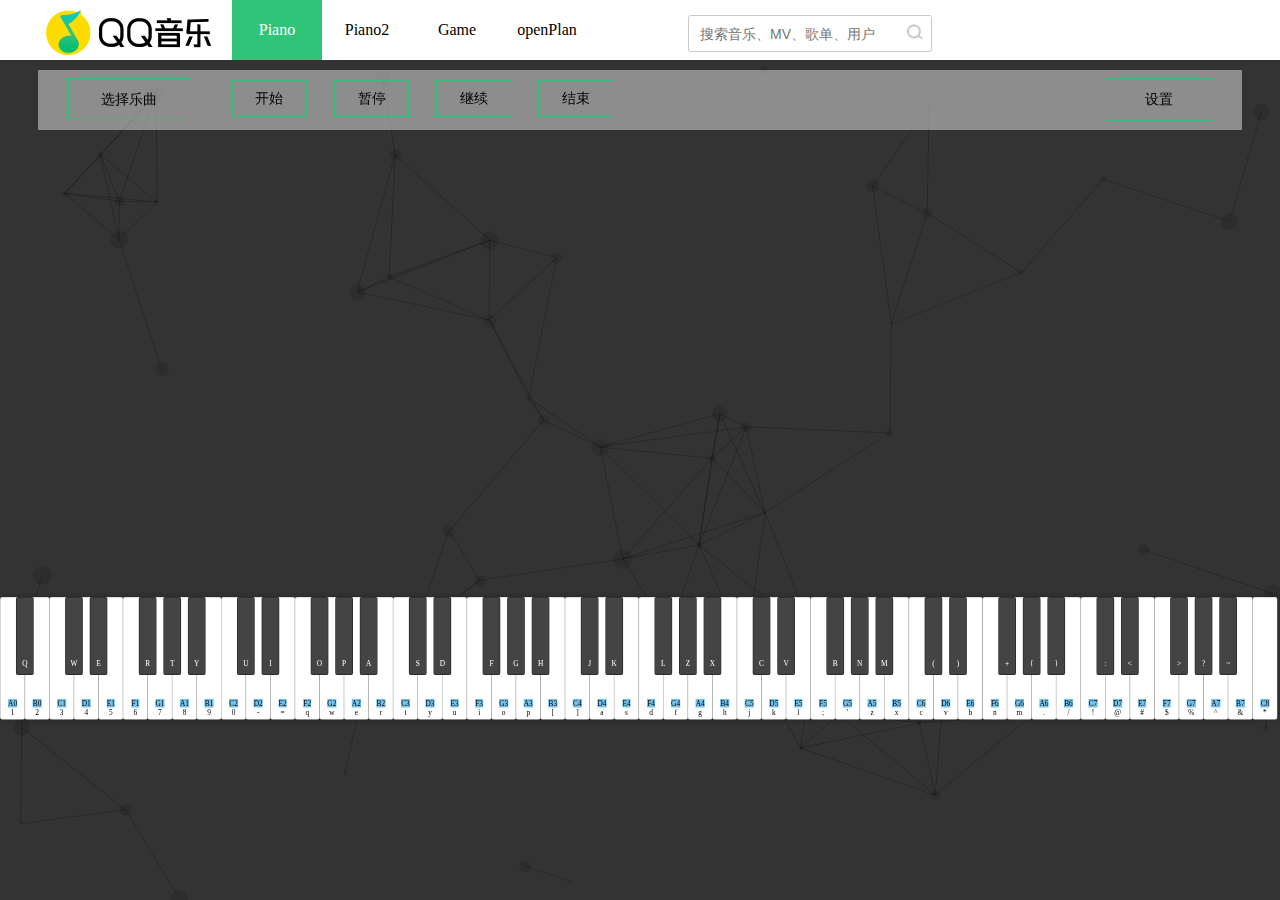
==== index.html @ fe33d424 "all page" ====
<!DOCTYPE html>
<html lang="en">
    <meta charset="UTF-8">
    <meta http-equiv="X-UA-Compatible" content="IE=edge">
    <meta name="viewport" content="width=device-width, initial-scale=1.0">
    <title>Piano</title>
    <link href="./css/index.css" rel="stylesheet" type="text/css"/>
    <script src="./js/index.js" type="text/javascript"></script>
    <script src="./js/all.js" type="text/javascript"></script>
    <script src="./js/midiBase64.js" type="text/javascript"></script>
    <!--<script src="./js/vue.min.js" type="text/javascript"></script>-->
    <script src="./js/canvas.js" type="text/javascript"></script>
    <script src="./js/back.js" type="text/javascript"></script>
    <!-- polyfill -->
	<script src="./midijs/Base64.js" type="text/javascript"></script>
	<script src="./midijs/Base64binary.js" type="text/javascript"></script>
    <!--
	<script src="./midijs/WebAudioAPI.js" type="text/javascript"></script>
    <script src="./midijs/WebMIDIAPI.js" type="text/javascript"></script>
    -->
    <!-- jasmid package -->
	<script src="./midijs/stream.js"></script>
	<script src="./midijs/midifile.js"></script>
	<script src="./midijs/replayer.js"></script>
	<!-- midi.js package -->
	<script src="./midijs/audioDetect.js" type="text/javascript"></script>
	<script src="./midijs/gm.js" type="text/javascript"></script>
	<script src="./midijs/loader.js" type="text/javascript"></script>
	<script src="./midijs/plugin.audiotag.js" type="text/javascript"></script>
	<script src="./midijs/plugin.webaudio.js" type="text/javascript"></script>
	<script src="./midijs/plugin.webmidi.js" type="text/javascript"></script>
    <script src="./midijs/player.js" type="text/javascript"></script>
    <script src="./midijs/synesthesia.js" type="text/javascript"></script>
    
	<!-- utils -->
	<script src="./midijs/dom_request_xhr.js" type="text/javascript"></script>
	<script src="./midijs/dom_request_script.js" type="text/javascript"></script>

</head>
<body>
    <div class="head" id="head">
        <div class="main-header main claerfix bor-bottom">
            <div class="logo float-left">
                <img class="logo-img" src="./img/logo.png" alt="">
            </div>
            <div class="main-header-choice">
                <ul id="main-header-list" class="main-header-list claerfix">

                </ul>
            </div>
            <div class="search float-left claerfix">
                <input class="search-input-input" type="text" placeholder="搜索音乐、MV、歌单、用户">
                <button id="search" class="search-input">
                    <i class="icon-search"></i>
                </button>
            </div>
            <div class="login float-left">
                <div class="login-login claerfix">
                    <div class="login-btn float-left">
                        <a class="loginin" href="#">登录</a>
                    </div>
                    <div class="register-btn float-left">
                        <a class="register" href="#">注册</a>
                    </div>
                </div>
            </div>
        </div>
    </div>
    <div class="contain" id="contain">
        <canvas id="back-canvas" class="back-canvas"></canvas>
        <div class="main-piano">
            <div class="piano-label claerfix">
                <div class="choose-piano float-left claerfix">
                    <div class="song-name float-left" id="songname">
                        <a href="#" onclick="getSongLists()">选择乐曲</a>
                        <ul id="chooseLists" class="chooseLists"></ul>
                    </div>
                    <div class="control float-left">
                        <a href="#" onclick="playMIDI()">开始</a>
                        <a href="#" onclick="pauseMIDI();">暂停</a>
                        <a href="#" onclick="resumeMIDI();">继续</a>
                        <a href="#" onclick="stopMIDI();">结束</a>
                    </div>
                </div>
                <div class="setting float-left">
                    <div class="onSetting" id="start-setting">
                        <a>设置</a>
                    </div>
                </div>
                <div class="setting-list float-left" id="setting-list">
                    <ul class="setting-lists" id="setting-lists">
                        
                    </ul>
                </div>
            </div>
            <div class="piano-contain">

            </div>
            <div class="piano-keys-keys" id="colors">
                <div class="main-contain">
                    <div class="canvas-contain" id="canvas-contain">
                        <canvas id="myCanvas0" class="myCanvas canvas-card" width="2080px">

                        </canvas>
                        <canvas id="myCanvas1" class="myCanvas canvas-card" width="2080px">

                        </canvas>
                    </div>
                    <div class="piano-keys piano-scroll" id="piano-keys">
                        <div class="piano-keys-black" id="piano-keys-black">

                        </div>
                        <div class="piano-keys-white" id="piano-keys-white">

                        </div>
                    </div>
                </div>
            </div>
        </div>
    </div>
    <script type="text/javascript">
        function playMIDI(){
            if(MIDI.Player.playing){
                MIDI.Player.stop();
                alert("当前乐曲未结束！")
                return;
            }
            //检测支持性
            var canvas = document.getElementById('myCanvas0');
            if (!canvas.getContext){
                console.log("浏览器不支持canvas");
            }
            MIDI.loadPlugin({
                soundfontUrl: "./soundfont/",
                instrument: "acoustic_grand_piano",
                onprogress: function(state, progress) {
                    console.log(progress * 100);
                },
                onsuccess: function() {
                    var songname = document.getElementById("songname");
                    var filepath = songname.children[0].getAttribute("path");
                    var file = filepath;
                    //MIDI.Player.BPM = 84;
                    MIDI.Player.loadFile(file, function(){
                        MIDI.Player.addListener(function(data) {
                            var pianoKey = data.note - 21 + 1;
                            if (data.message === 144){//128 is noteOff, 144 is noteOn
                                changeKeysBack(pianoKey);
                                createCanvas(pianoKey);
                                console.log(data.note,data.channel,data.now,data.end,data.message,data.velocity);
                            }
                            else{
                                recoverKeysBack(pianoKey);
                            }
                        })
                        MIDI.Player.start();
                    });
                }
            });
        }
        function pauseMIDI(){
            MIDI.Player.pause(); // pause the MIDI track.
        }
        function resumeMIDI(){
            MIDI.Player.resume(); // resume the MIDI track from pause.
        }
        function stopMIDI(){
            MIDI.Player.stop(); // stops all audio being played, and resets currentTime to 0.
        }
    </script>
</body>
</html>
---- css/index.css ----
*{
    margin:0;
    padding:0;
}
li{
    list-style: none;/*去除黑点*/
}
a{
    text-decoration: none;/*去除下划线*/
    color: black;
    font-size: 14px;
}
a:hover{
    color: #30c478;
    cursor: pointer;
}
.main{
    width: 1200px;
    margin: 0 auto;
}
.float-left{
    float: left;
}
.float-right{
    float: right;
}
/*去除浮动*/
.clearfix:before, .clearfix:after {
    content: "";
    display: block;
    clear: both;
}
/*设置IE兼容*/
.claerfix{
    zoom: 1;
}
.head{
    position: absolute;
    top: 0;
    height: 60px;
    background: #ffffff;
    overflow: hidden;
    width: 100%;
}
.head .main-header{
    height: 60px;
    max-height: 60px;
    width: auto;
    max-width: 1200px;
    overflow: hidden;
}
.head .main-header .logo{
    background: #ffffff;
}
.head .main-header .logo .logo-img{
    width: 170px;
    margin: 10px 16px 0px 6px;
}
.head .main-header .main-header-choice{
    line-height: 60px;
    text-align: center;
    background: #fff;
}
.head .main-header .main-header-choice .main-header-list{
    background: #fff;
}
.head .main-header .main-header-choice .main-header-list li a{
    float: left;
    width: 90px;
    font-size: 16px;
}
.head .main-header .main-header-choice .main-header-list .active{
    background: #30c478;
    color: #fff;
}
.head .main-header .main-header-choice .main-header-list .active:hover{
    color: #fff;
}
.head .main-header .main-header-choice .main-header-list li a:hover{
    color: #30c478;
}
.head .main-header .main-header-choice .main-header-list li a:active{
    background: #30c478;
    color: #fff;
}
.head .search{
    border: 1px solid #c9c9c9;
    padding: 0 33px 0 11px;
    line-height: 35px;
    height: 35px;
    margin-top: 14.5px;
    position: relative;
    border-radius: 3px;
    background: transparent;
    margin-left: 8%;
}
.head .search .search-input-input{
    width: 198px;
    height: 26px;
    border: 0;
    font-size: 14px;
    outline: none;
}
.head .search .search-input {
    border: 0;
    position: absolute;
    right: 0;
    top: 0;
    width: 32px;
    height: 32px;
    background-color: #fff;
}
.head .search .search-input:hover .icon-search{
    background: url("../img/search-icon-2.png") no-repeat;
    background-size: 100% 100%;
    background-color: #fff;
    display: inline-block;
    margin-top: 4px;
    width: 16px;
    height: 16px;
    cursor: pointer;
}
.head .search .search-input .icon-search{
    background: url("../img/search-icon.png") no-repeat;
    background-size: 100% 100%;
    background-color: #fff;
    display: inline-block;
    margin-top: 4px;
    width: 16px;
    height: 16px;
}
.head .login{
    margin-left: 10%;
}
.head .login .login-login{
    width: 200px;
    float: right;
    text-align: center;
    margin-top: 15px;
}
.head .login .login-login .login-btn{
    border: 1px #c9c9c9 solid;
    border-radius: 3px;
    width: 100px;
    height: 30px;
}
.head .login .login-login .register-btn{
    margin-left: 20px;
    border-radius: 3px;
    width: 60px;
    height: 30px;
}
.head .login .login-login a{
    line-height: 30px;
}
.head .login .login-login .login-btn:hover{
    background: #30c478;
    cursor: pointer;
}
.head .login .login-login .login-btn:hover a{
    color: #fff;
}
.contain{
    width: 100%;
    position: absolute;
    top: 60px;
    bottom: 0px;
    height: auto;
    overflow: hidden;
}
.back-canvas{
    position: absolute;
    overflow: hidden;
    height: 100%;
    max-width: 100%;
    width: auto;
    z-index: 1;
    pointer-events: none;
}
.contain .main-piano{
    width: 100%;
    height: 100%;
}
.contain .main-piano .piano-label{
    position: relative;
    z-index: 10;
    width: 100%;
    height: 60px;
}
.contain .main-piano .piano-label .choose-piano{
    display: block;
    margin: 10px 0 10px 3%;
    width: 74%;
    height: 100%;
    background: #ffffff70;
    overflow: hidden;
}
.contain .main-piano .piano-label .choose-piano .song-name{
    width: 120px;
    text-align: center;
    line-height: 40px;
    height: 40px;
    margin-top: 8px;
    margin-left: 30px;
    border: 1px solid #30c478;
}
.contain .main-piano .piano-label .choose-piano .song-name .chooseLists{
    overflow: hidden;
    background: #ffffff;
    text-align: center;
    position: absolute;
    top: 60px;
    height: 0;
}
.contain .main-piano .piano-label .choose-piano .song-name .chooseLists li:hover{
    background: #c9c9c99a;
    cursor: pointer;
    color: #30c478;
}
.contain .main-piano .piano-label .choose-piano .song-name .chooseLists li{
    max-width: 120px;
    line-height: 30px;
    font-size: 14px;
    overflow: hidden;
    text-overflow:ellipsis;
    white-space: nowrap;
}
.contain .main-piano .piano-label .choose-piano .song-name:hover{
    background: #30c478;
    cursor: pointer;
}
.contain .main-piano .piano-label .choose-piano .song-name:hover a{
    color: #ffffff;
}
.contain .main-piano .piano-label .choose-piano .song-name:hover .chooseLists{
    display: block;
    height: auto;
    color: rgb(0, 0, 0);
    border: 1px solid #cccccc;
    border-radius: 2px;
}
.contain .main-piano .piano-label .choose-piano .control{
    width: 60%;
    line-height: 40px;
    margin-top: 8px;
    margin-left: 30px;
}
.contain .main-piano .piano-label .choose-piano .control a{
    border: 1px solid #30c478;
    padding: 10px 4%;
    margin: 0% 2%;
}
.contain .main-piano .piano-label .choose-piano .control a:hover{
    background: #30c478;
    cursor: pointer;
    color: #ffffff;
}
.contain .main-piano .piano-label .setting{
    display: block;
    margin: 10px 3% 10px 0;
    width: 20%;
    height: 100%;
    background: #ffffff70;
    overflow: hidden;
}
.contain .main-piano .piano-label .setting .onSetting{
    width: 40%;
    text-align: center;
    line-height: 40px;
    margin-top: 8px;
    float: right;
    margin-right: 30px;
    border: 1px solid #30c478;
    overflow: hidden;
    text-overflow:ellipsis;
    white-space: nowrap;
}
.contain .main-piano .piano-label .setting .onSetting:hover{
    cursor: pointer;
    background: #30c478;
}
.contain .main-piano .piano-label .setting .onSetting:hover a{
    color: #ffffff;
}
.setting-list{
    width: 94%;
    margin: 10px 3% 10px 3%;
    overflow: hidden;
}
.setting-list .setting-lists{
    width: 100%;
    border-radius: 4px;
    padding: 10px 0;
    height: auto;
    overflow: hidden;
    background: #ffffffb2;
    transition: all 5s cubic-bezier(0.075, 0.82, 0.165, 1);
}
.setting-list .setting-lists .setting-li{
    border-top: 1px dotted #8d8c8c7e;
    border-bottom: 1px solid #a5a4a4bb;
    line-height: 50px;
    max-height: 50px;
    overflow: hidden;
    margin: 0 30px;
    padding-left: 8%;
}
.setting-li:hover{
    box-shadow: inset -2px -2px 2px 1px #f3f3f39c;
}
.setting-li a{
    float: right;
    line-height: 50px;
}
.setting-li a:hover{
    color: #000;
}
.setting-li .numSetting{
    line-height: 50px;
    margin-right: 60%;
}
.setting-li .numSetting .left-btn{
    float: left;
    width: 30px;
    height: 50px;
    background: url("../img/left-grey.png");
    background-size: contain;
    background-repeat: no-repeat;
    background-position: 50% 50%;
}
.setting-li .numSetting .right-btn{
    float: left;
    width: 30px;
    height: 50px;
    background: url("../img/right-grey.png");
    background-size: contain;
    background-repeat: no-repeat;
    background-position: 50% 50%;
}
.setting-li .numSetting .left-btn:hover{
    background: url("../img/left-green.png");
    background-size: contain;
    background-repeat: no-repeat;
    background-position: 50% 50%;
}
.setting-li .numSetting .right-btn:hover{
    background: url("../img/right-green.png");
    background-size: contain;
    background-repeat: no-repeat;
    background-position: 50% 50%;
}
.setting-li .numSetting span{
    width: 30px;
    float: left;
    text-align: center;
}
.setting-li .buttonSetting{
    margin-right: 61.5%;
    height: 30px;
    margin-top: 8px;
    width: 60px;
    border: 3px solid rgba(255, 255, 255, 0.788);
    border-radius: 20px;
}
.setting-li .buttonSetting .setting-btn{
    height: 20px;
    border: 3px solid  rgba(255, 255, 255, 0.788);
    background:  rgba(255, 255, 255, 0.788);
    width: 20px;
    margin-top: 2.5px;
    margin-left: 3px;
    border-radius: 20px;
    transition-duration: .3s;
    -moz-transition-duration: .3s; /* Firefox 4 */
    -webkit-transition-duration: .3s; /* Safari 和 Chrome */
    -o-transition-duration: .3s; /* Opera */
    transition-property: all;
    -moz-transition-property: all; /* Firefox 4 */
    -webkit-transition-property: all; /* Safari and Chrome */
    -o-transition-property: all; /* Opera */
}
.setting-li .buttonSetting .setting-btn-active{
    margin-right: 3px;
    float: right;
    border: 3px solid #30c478c7;
    background:  #30c478c7;
}
.setting-li .buttonSetting-active{
    border: 3px solid #30c478c7;
}
.contain .main-piano .piano-contain{
    position: relative;
    width: 100%;
    height: auto;
    z-index: 10;
}
.contain .main-piano .piano-keys-keys{
    position: absolute;
    top: 0;
    left: 0;
    width: 100%;
    height: 100%;
    overflow-x: hidden;
    pointer-events: none;
}
.contain .main-piano .piano-keys-keys .main-contain{
    position: absolute;
    background: rgba(0, 0, 0, 0.800);
    overflow: hidden;
    display: block;
    width: 2080px;
    height: 100%;
    z-index: 2;
}
.contain .main-piano .piano-keys-keys .main-contain .canvas-contain{
    width: 2080px;
    position: relative;
    transform-origin: 0 0%;/*更改一个元素变形的原点*/
    overflow: hidden;
    pointer-events: none;
}
.contain .main-piano .piano-keys-keys .main-contain .canvas-contain .myCanvas{
    overflow: hidden;
    position: relative;
    transition-duration: 0.01s;
    -moz-transition-duration: 0.01s; /* Firefox 4 */
    -webkit-transition-duration: 0.01s; /* Safari 和 Chrome */
    -o-transition-duration: 0.01s; /* Opera */
    transition-property: all;
    -moz-transition-property: all; /* Firefox 4 */
    -webkit-transition-property: all; /* Safari and Chrome */
    -o-transition-property: all; /* Opera */
}
.contain .main-piano .piano-keys{
    position: relative;
    height: auto;
    touch-action: none;/*禁用元素上的所有手势,使用自己的拖放和缩放*/
    overflow: visible;
    transition: transform .2s;
    user-select: none;/*禁止选中文字*/
    -webkit-user-select: none;/*禁止选中文字*/
    -webkit-user-drag: none;/*元素不能被拖动。在通过选中后可拖拽。*/
    /*auto：使用默认的拖拽行为，这种情况只有图片和链接可以被拖拽。element：整个元素（不仅仅只是它的内容）可拖拽。*/
    -webkit-tap-highlight-color: rgba(0,0,0,0);/*设置点击链接时显示在链接上的突出显示的颜色*/
    transform-origin: 0 0%;/*更改一个元素变形的原点*/
    font-size: 12px;
    box-shadow: 0 0 10px rgb(0 0 0 / 27%);
    pointer-events: auto;
}
.contain .main-piano .piano-scroll{
    width: 2080px;
}
.contain .main-piano .piano-keys .piano-keys-black{
    position: absolute;
    height: 125px;
    margin: 0 0 0 26px;
    width: 0;
    bottom: 75px;
    z-index: 4;
    pointer-events: none;
}
.contain .main-piano .piano-keys .piano-keys-black .piano-key{
    position: absolute;
    left: 0;
    top: 0;
    width: 27px;
    height: 100%;
    background-color: #444;
    border: 1px solid rgba(0,0,0,.533);
    color: rgb(77, 68, 68);
    border-radius: 3px;
    color: #fff;
    text-align: center;
    pointer-events: auto;
}

.contain .main-piano .piano-keys .piano-keys-white{
    height: 200px;
    width: auto;
    white-space: nowrap;
    bottom: 0px;
    margin: 0 0 0 1px;
    z-index: 2;
}
.contain .main-piano .piano-keys .piano-keys-white .piano-key{
    position: relative;
    display: inline-block;
    width: 41px;
    height: 100%;
    background-color: #fff;
    border: 1px solid rgba(0,0,0,.267);
    margin: 0 0 0 -1px;
    box-sizing: border-box;
    border-radius: 4px;
    text-align: center;
    color: #000;
    
}
.contain .main-piano .piano-keys .piano-keys-white .piano-key .key-name{
    line-height: 45px;
    height:45px;
    padding-top: 150px;
}
.contain .main-piano .piano-keys .piano-keys-white .piano-key .sing-name{
    line-height: 40px;
    margin-top: -28px;
}
.contain .main-piano .piano-keys .piano-keys-white .piano-key .key-name span{
    background: #75c3ed;
}
.contain .main-piano .piano-keys .piano-keys-black .piano-key .sing-name{
    padding-top: 100px;
}
.contain .main-piano .piano-keys .piano-keys-black .active{
    background-color: #c783b2;
    border-color: rgba(0,0,0,.533);
}
.contain .main-piano .piano-keys .piano-keys-black .active{
    background-color: rgba(173,60,138,.6);
}
.contain .main-piano .piano-keys .piano-keys-white .piano-key:hover,
.contain .main-piano .piano-keys .piano-keys-white .piano-key:focus{
    cursor: pointer;
    box-shadow: inset 0 0 5px 0 orange;
}
.contain .main-piano .piano-keys .piano-keys-black .piano-key:hover,
.contain .main-piano .piano-keys .piano-keys-black .piano-key:focus{
    cursor: pointer;
    box-shadow: inset 0 0 7px 0 #87cefa;
}
.contain .main-piano .piano-keys .piano-keys-white .white-key-active{
    box-shadow: 0 2px 2px rgb(0 0 0 / 40%);
    background: #efefef;
}
.contain .main-piano .piano-keys .piano-keys-black .black-key-active{
    border-color: #75c3ed;
    background: #75c3ed!important;
}
.contain .main-piano .piano-keys .piano-keys-white .white-key-active-1{
    background: #facc94!important;
}
.contain .main-piano .piano-keys .piano-keys-black .black-key-active-1{
    border-color: #75c3ed;
    background: #75c3ed!important;
}

/*game.html*/
.game-back-canvas{
    position: absolute;
    top: 0;
    height: 100%;
    width: 100%;
    overflow: hidden;
    z-index: -1;
    pointer-events: none;
}
.main-piano-game{
    width: 100%;
    height: 100%;
    position: relative;
    z-index: 10;
}
.main-piano-game .choice{
    position: absolute;
    width: 94%;
    margin: 10px 3%;
    line-height: 50px;
    height: auto;
    box-shadow: 0 0 10px rgb(0 0 0 / 27%);
    background: #8d8c8c13;
    transition-duration: 0.5s;
    -moz-transition-duration: 0.5s; /* Firefox 4 */
    -webkit-transition-duration: 0.5s; /* Safari 和 Chrome */
    -o-transition-duration: 0.5s; /* Opera */
    transition-property: all;
    -moz-transition-property: all; /* Firefox 4 */
    -webkit-transition-property: all; /* Safari and Chrome */
    -o-transition-property: all; /* Opera */
}
.main-piano-game .choice:hover{
    box-shadow: none;
    background: #8d8c8c59;
}
.main-piano-game .choice .song-choice{
    width: 120px;
    height: 30px;
    line-height: 30px;
    text-align: center;
    margin-top: 10px;
    margin-left: 20px;
    border: 1px solid #9c9c9c;
}
.main-piano-game .choice .song-choice a{
    display: block;
    overflow: hidden;
    text-overflow:ellipsis;
    white-space: nowrap;
}
.main-piano-game .choice .song-choice:hover{
    background: #30c478;
    border: 1px solid #30c478;
    cursor: pointer;
}
.main-piano-game .choice .song-choice:hover a{
    color: #ffffff;
}
.main-piano-game .choice .song-choice .song-choice-lists{
    width: 120px;
    background: #ffffff;
    height: 0;
    overflow: hidden;
    line-height: 30px;
    font-size: 14px;
    overflow: hidden;
    text-overflow:ellipsis;
    white-space: nowrap;
}
.main-piano-game .choice .song-choice:hover .song-choice-lists{
    height: auto;
}
.main-piano-game .choice .song-choice .song-choice-lists .song-choose-list-list{
    border-bottom: 1px solid #cccccc;
}
.main-piano-game .choice .song-choice .song-choice-lists .song-choose-list-list:hover{
    background: #30c478;
    color: #ffffff;
}
.main-piano-game .choice .game-choice{
    width: 50%;
    min-width: 240px;
    text-align: left;
    margin-left: 20px;
    display: inline;
}
.main-piano-game .choice .game-choice a{
    padding: 5px 3% 5px 3%;
    margin: 0 1.5%;
    max-width: 60px;
    border: 1px solid #9c9c9c;
}
.main-piano-game .choice .game-choice a:hover{
    background: #30c478;
    border: 1px solid #30c478;
    cursor: pointer;
    color: #ffffff;
}
.main-piano-game .choice .setting-btn{
    width: 100px;
    text-align: right;
    margin-right: 20px;
    display: inline;
}
.main-piano-game .choice .setting-btn a{
    padding: 5px 20px 5px 20px;
    margin: 0 1.5%;
    max-width: 60px;
    border: 1px solid #9c9c9c;
}
.main-piano-game .choice .setting-btn a:hover{
    background: #30c478;
    border: 1px solid #30c478;
    cursor: pointer;
    color: #ffffff;
}
.main-piano-game .game-setting{
    position: absolute;
    top: 60px;
    width: 94%;
    margin: 10px 3% 10px 3%;
    background: #8d8c8cbe;
    line-height: 50px;
    height: auto;
}
.main-piano-game .main-piano{
    position: absolute;
    width: 94%;
    margin: 0 3%;
    height: 100%;
    pointer-events: none;
}
.main-piano-game .main-piano .game-canvas{
    position: absolute;
    width: 100%;
    height: 85%;
    top: 0;
    overflow: hidden;
}
.main-piano-game .main-piano .game-canvas .main-canvas{
    top: -100%;
    position: relative;
}
.main-piano-game .main-piano .game-piano{
    position: absolute;
    bottom: 7.5%;
    width: 100%;
    height: 10%;
}
.main-piano-game .main-piano .game-piano .game-keys{
    width: 100%;
    height: 100%;
    top: -30px;
    position: relative;
    text-align: center;
    touch-action: none;/*禁用元素上的所有手势,使用自己的拖放和缩放*/
    overflow: visible;
    transition: transform .2s;
    user-select: none;/*禁止选中文字*/
    -webkit-user-select: none;/*禁止选中文字*/
    -webkit-user-drag: none;/*元素不能被拖动。在通过选中后可拖拽。*/
    /*auto：使用默认的拖拽行为，这种情况只有图片和链接可以被拖拽。element：整个元素（不仅仅只是它的内容）可拖拽。*/
    -webkit-tap-highlight-color: rgba(0,0,0,0);/*设置点击链接时显示在链接上的突出显示的颜色*/
    transform-origin: 0 0%;/*更改一个元素变形的原点*/
    font-size: 12px;
    box-shadow: 0 0 10px rgb(0 0 0 / 27%);
    background: #00ffc81c;
    z-index: 5;
}
.main-piano-game .main-piano .game-piano .game-keys .piano-key{
    width: 20%;
    margin: 0% 2.5% 1% 2.5%;
    padding: 1% 2%;
    height: 80%;
    float: left;
    position: relative;
    background-color: #ffffff5b;
    border: 1px solid rgba(0,0,0,.267);
    border-radius: 5px;
    box-sizing: border-box;
    border-radius: 4px;
    color: #000;
    pointer-events: auto;
}
.main-piano-game .main-piano .game-piano .game-keys .piano-key:hover,
.main-piano-game .main-piano .game-piano .game-keys .piano-key:focus{
    cursor: pointer;
    box-shadow: inset 0 0 20px 5px #3eb3fcc7;
    border: 1px solid #87cefa;
}
.main-piano-game .main-piano .game-piano .game-keys .game-key-active{
    cursor: pointer;
    box-shadow: inset 0 0 20px 5px #3eb3fcc7;
    border: 1px solid #87cefa;
    background: #81ffeec0;
}
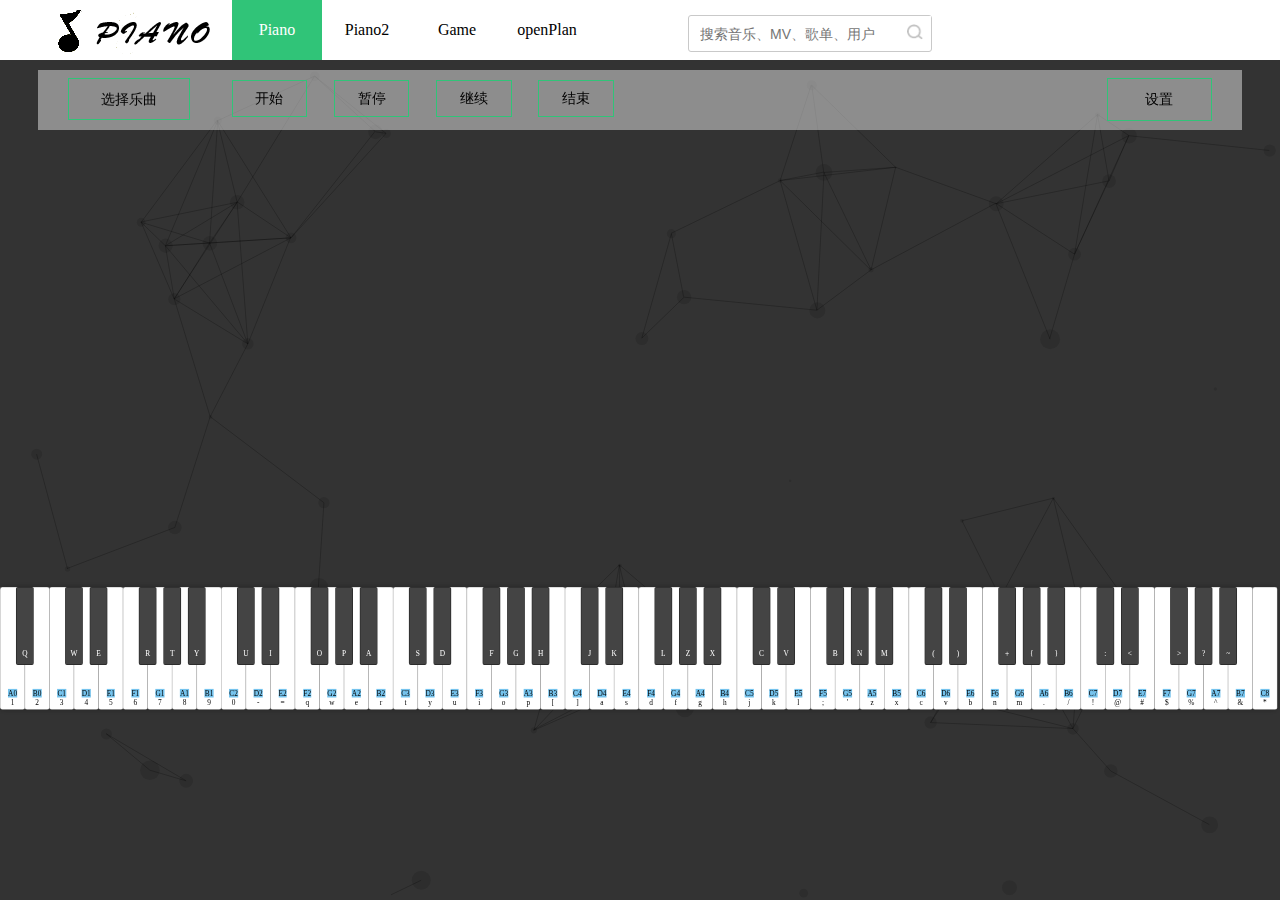
==== commit 37b41c78: "load audio js" ====
--- a/index.html
+++ b/index.html
@@ -18,6 +18,8 @@
 	<script src="./midijs/WebAudioAPI.js" type="text/javascript"></script>
     <script src="./midijs/WebMIDIAPI.js" type="text/javascript"></script>
     -->
+    <script src="./soundfont/acoustic_grand_piano-mp3.js"></script>
+    <script src="./soundfont/acoustic_grand_piano-ogg.js"></script>
     <!-- jasmid package -->
 	<script src="./midijs/stream.js"></script>
 	<script src="./midijs/midifile.js"></script>
--- a/css/index.css
+++ b/css/index.css
@@ -160,6 +160,107 @@
 .head .login .login-login .login-btn:hover a{
     color: #fff;
 }
+@media screen and (max-width:600px){
+    .head{
+        position: absolute;
+        top: 0;
+        height: 35px;
+        background: #ffffff;
+        overflow: hidden;
+        width: 100%;
+    }
+    .head .main-header{
+        height: 35px;
+        max-height: 35px;
+        width: auto;
+        overflow: hidden;
+    }
+    .head .main-header .logo .logo-img{
+        width: 100px;
+        margin: 5px 10px 0px 6px;
+    }
+    .head .main-header .main-header-choice{
+        line-height: 35px;
+        text-align: center;
+        background: #fff;
+    }
+    .head .main-header .main-header-choice .main-header-list li a{
+        float: left;
+        width: 65px;
+        font-size: 14px;
+    }
+    .head .search{
+        border: 1px solid #c9c9c9;
+        padding: 0 15px 0 15px;
+        line-height: 25px;
+        height: 25px;
+        margin-top: 5px;
+        position: relative;
+        border-radius: 3px;
+        background: transparent;
+        margin-left: 10px;
+    }
+    .head .search .search-input-input{
+        width: 120px;
+        height: 14px;
+        border: 0;
+        font-size: 12px;
+        outline: none;
+        display: none;
+    }
+    .head .search .search-input {
+        border: 0;
+        position: absolute;
+        right: 0;
+        top: 0;
+        width: 30px;
+        height: 20px;
+        background-color: #fff;
+    }
+    .head .search .search-input:hover .icon-search{
+        background: url("../img/search-icon-2.png") no-repeat;
+        background-size: 100% 100%;
+        background-color: #fff;
+        display: inline-block;
+        margin-top: 4px;
+        width: 16px;
+        height: 16px;
+        cursor: pointer;
+    }
+    .head .search .search-input .icon-search{
+        background: url("../img/search-icon.png") no-repeat;
+        background-size: 100% 100%;
+        background-color: #fff;
+        display: inline-block;
+        margin-top: 4px;
+        width: 16px;
+        height: 16px;
+    }
+    .head .login{
+        margin-left: 20px;
+    }
+    .head .login .login-login{
+        width: auto;
+        float: right;
+        text-align: center;
+        margin-top: 5px;
+    }
+    .head .login .login-login .login-btn{
+        border: 1px #c9c9c9 solid;
+        border-radius: 3px;
+        width: 50px;
+        height: 25px;
+    }
+    .head .login .login-login .register-btn{
+        margin-left: 5px;
+        border-radius: 3px;
+        width: 40px;
+        height: 25px;
+    }
+    .head .login .login-login a{
+        line-height: 25px;
+    }
+}
 .contain{
     width: 100%;
     position: absolute;
@@ -281,6 +382,87 @@
 }
 .contain .main-piano .piano-label .setting .onSetting:hover a{
     color: #ffffff;
+}
+@media screen and (max-width:600px){
+    .contain{
+        width: 100%;
+        position: absolute;
+        top: 35px;
+        bottom: 0px;
+        height: auto;
+        overflow: hidden;
+    }
+    .contain .main-piano .piano-label{
+        position: relative;
+        z-index: 10;
+        width: 100%;
+        height: 40px;
+    }
+    .contain .main-piano .piano-label .choose-piano{
+        display: block;
+        margin: 5px 0 5px 3%;
+        width: auto;
+        height: 100%;
+        background: #ffffff70;
+        overflow: hidden;
+    }
+    .contain .main-piano .piano-label .choose-piano .song-name{
+        width: 80px;
+        text-align: center;
+        line-height: 25px;
+        height: 25px;
+        margin-top: 6px;
+        margin-left: 10px;
+        border: 1px solid #30c478;
+    }
+    .contain .main-piano .piano-label .choose-piano .song-name .chooseLists{
+        overflow: hidden;
+        background: #ffffff;
+        text-align: center;
+        position: absolute;
+        top: 35px;
+        height: 0;
+    }
+    .contain .main-piano .piano-label .choose-piano .song-name .chooseLists li{
+        max-width: 80px;
+        line-height: 25px;
+        font-size: 12px;
+        overflow: hidden;
+        text-overflow:ellipsis;
+        white-space: nowrap;
+    }
+    .contain .main-piano .piano-label .choose-piano .control{
+        width: auto;
+        line-height: 25px;
+        margin-top: 6px;
+        margin-left: 8px;
+    }
+    .contain .main-piano .piano-label .choose-piano .control a{
+        border: 1px solid #30c478;
+        padding: 3px 5px;
+        margin: 0 5px;
+    }
+    .contain .main-piano .piano-label .setting{
+        display: block;
+        margin: 5px 3% 5px 0;
+        width: auto;
+        height: 100%;
+        background: #ffffff70;
+        overflow: hidden;
+        padding-left: 10px;
+    }
+    .contain .main-piano .piano-label .setting .onSetting{
+        width: auto;
+        text-align: center;
+        line-height: 25px;
+        margin-top: 5px;
+        float: right;
+        margin-right: 20px;
+        padding: 0 10px;
+        overflow: hidden;
+        text-overflow:ellipsis;
+        white-space: nowrap;
+    }
 }
 .setting-list{
     width: 94%;
@@ -388,6 +570,76 @@
 .setting-li .buttonSetting-active{
     border: 3px solid #30c478c7;
 }
+@media screen and (max-width:600px){
+    .setting-list .setting-lists{
+        width: 100%;
+        border-radius: 4px;
+        padding: 5px 0;
+    }
+    .setting-list .setting-lists .setting-li{
+        line-height: 35px;
+        max-height: 35px;
+        overflow: hidden;
+        margin: 0 10px;
+        padding-left: 10px;
+        font-size: 14px;
+    }
+    .setting-li:hover{
+        box-shadow: inset -2px -2px 2px 1px #f3f3f39c;
+    }
+    .setting-li a{
+        float: right;
+        line-height: 30px;
+    }
+    .setting-li a:hover{
+        color: #000;
+    }
+    .setting-li .numSetting{
+        line-height: 30px;
+        margin-right: 50px;
+    }
+    .setting-li .numSetting .left-btn{
+        float: left;
+        width: 30px;
+        height: 30px;
+    }
+    .setting-li .numSetting .right-btn{
+        float: left;
+        width: 30px;
+        height: 30px;
+    }
+    .setting-li .numSetting span{
+        width: 30px;
+        float: left;
+        text-align: center;
+    }
+    .setting-li .buttonSetting{
+        margin-right: 70px;
+        height: 25px;
+        margin-top: 1px;
+        width: 50px;
+        border: 3px solid rgba(255, 255, 255, 0.788);
+        border-radius: 15px;
+    }
+    .setting-li .buttonSetting .setting-btn{
+        height: 15px;
+        border: 3px solid  rgba(255, 255, 255, 0.788);
+        background:  rgba(255, 255, 255, 0.788);
+        width: 15px;
+        margin-top: 2px;
+        margin-left: 3px;
+        border-radius: 15px;
+    }
+    .setting-li .buttonSetting .setting-btn-active{
+        margin-right: 3px;
+        float: right;
+        border: 3px solid #30c478c7;
+        background:  #30c478c7;
+    }
+    .setting-li .buttonSetting-active{
+        border: 3px solid #30c478c7;
+    }
+}
 .contain .main-piano .piano-contain{
     position: relative;
     width: 100%;
@@ -545,6 +797,7 @@
 }
 
 /*game.html*/
+
 .game-back-canvas{
     position: absolute;
     top: 0;
@@ -661,6 +914,62 @@
     border: 1px solid #30c478;
     cursor: pointer;
     color: #ffffff;
+}
+@media screen and (max-width:600px){
+    .main-piano-game .choice{
+        position: absolute;
+        width: 94%;
+        margin: 5px 3%;
+        line-height: 40px;
+        height: auto;
+        box-shadow: 0 0 10px rgb(0 0 0 / 27%);
+        background: #8d8c8c13;
+    }
+    .main-piano-game .choice .song-choice{
+        width: 100px;
+        height: 30px;
+        line-height: 30px;
+        text-align: center;
+        margin-top: 5px;
+        margin-left: 10px;
+        border: 1px solid #9c9c9c;
+    }
+    .main-piano-game .choice .song-choice .song-choice-lists{
+        width: 100px;
+        background: #ffffff;
+        height: 0;
+        overflow: hidden;
+        line-height: 25px;
+        font-size: 12px;
+        overflow: hidden;
+        text-overflow:ellipsis;
+        white-space: nowrap;
+    }
+    .main-piano-game .choice .game-choice{
+        width: auto;
+        min-width: auto;
+        text-align: left;
+        margin-left: 10px;
+        display: block;
+    }
+    .main-piano-game .choice .game-choice a{
+        padding: 5px 5px 5px 5px;
+        margin: 0 5px;
+        max-width: 60px;
+        border: 1px solid #9c9c9c;
+    }
+    .main-piano-game .choice .setting-btn{
+        width: 100px;
+        text-align: right;
+        margin-right: 20px;
+        display: inline;
+    }
+    .main-piano-game .choice .setting-btn a{
+        padding: 5px 10px 5px 10px;
+        margin: 0 10px;
+        max-width: 60px;
+        border: 1px solid #9c9c9c;
+    }
 }
 .main-piano-game .game-setting{
     position: absolute;
@@ -716,8 +1025,8 @@
     z-index: 5;
 }
 .main-piano-game .main-piano .game-piano .game-keys .piano-key{
-    width: 20%;
-    margin: 0% 2.5% 1% 2.5%;
+    width: 24%;
+    margin: 0% .5% 1% .5%;
     padding: 1% 2%;
     height: 80%;
     float: left;
@@ -741,4 +1050,83 @@
     box-shadow: inset 0 0 20px 5px #3eb3fcc7;
     border: 1px solid #87cefa;
     background: #81ffeec0;
-}+}
+@media screen and (max-width:600px){
+    .main-piano-game .main-piano .game-canvas{
+        position: absolute;
+        width: 100%;
+        height: 92%;
+        top: 0;
+        overflow: hidden;
+    }
+    .main-piano-game .main-piano .game-piano{
+        position: absolute;
+        bottom: .5%;
+        width: 100%;
+        height: 8%;
+    }
+}
+.game-state{
+    position: absolute;
+    top: 45%;
+    left: 25%;
+    width: 50%;
+    height: auto;
+    text-align: center;
+    z-index: 11;
+    pointer-events: none;
+}
+.game-state .game-tips{
+    width: auto;
+    padding: 8px 10px;
+    background-color: #9c9c9c1c;
+    border-radius: 5px;
+    pointer-events: auto;
+}
+.game-state .game-tips:hover{
+    background-color: #9c9c9c6e;
+    transition-duration: 0.5s;
+    -moz-transition-duration: 0.5s; /* Firefox 4 */
+    -webkit-transition-duration: 0.5s; /* Safari 和 Chrome */
+    -o-transition-duration: 0.5s; /* Opera */
+    transition-property: all;
+    -moz-transition-property: all; /* Firefox 4 */
+    -webkit-transition-property: all; /* Safari and Chrome */
+    -o-transition-property: all; /* Opera */
+}
+.game-score{
+    position: absolute;
+    top: 10.5%;
+    left: 50%;
+    width: 20%;
+    height: auto;
+    text-align: center;
+    z-index: 20;
+    pointer-events: none;
+}
+.game-score .tips-text{
+    width: auto;
+    padding: 8px 10px;
+    background-color: #9c9c9c1c;
+    border-radius: 5px;
+    pointer-events: auto;
+}
+@media screen and (max-width:600px){
+    .game-score{
+        position: absolute;
+        top: 11%;
+        left: 25%;
+        width: 50%;
+        height: auto;
+        text-align: center;
+        z-index: 20;
+        pointer-events: none;
+    }
+    .game-score .tips-text{
+        width: auto;
+        padding: 8px 10px;
+        background-color: #9c9c9c1c;
+        border-radius: 5px;
+        pointer-events: auto;
+    }
+}
